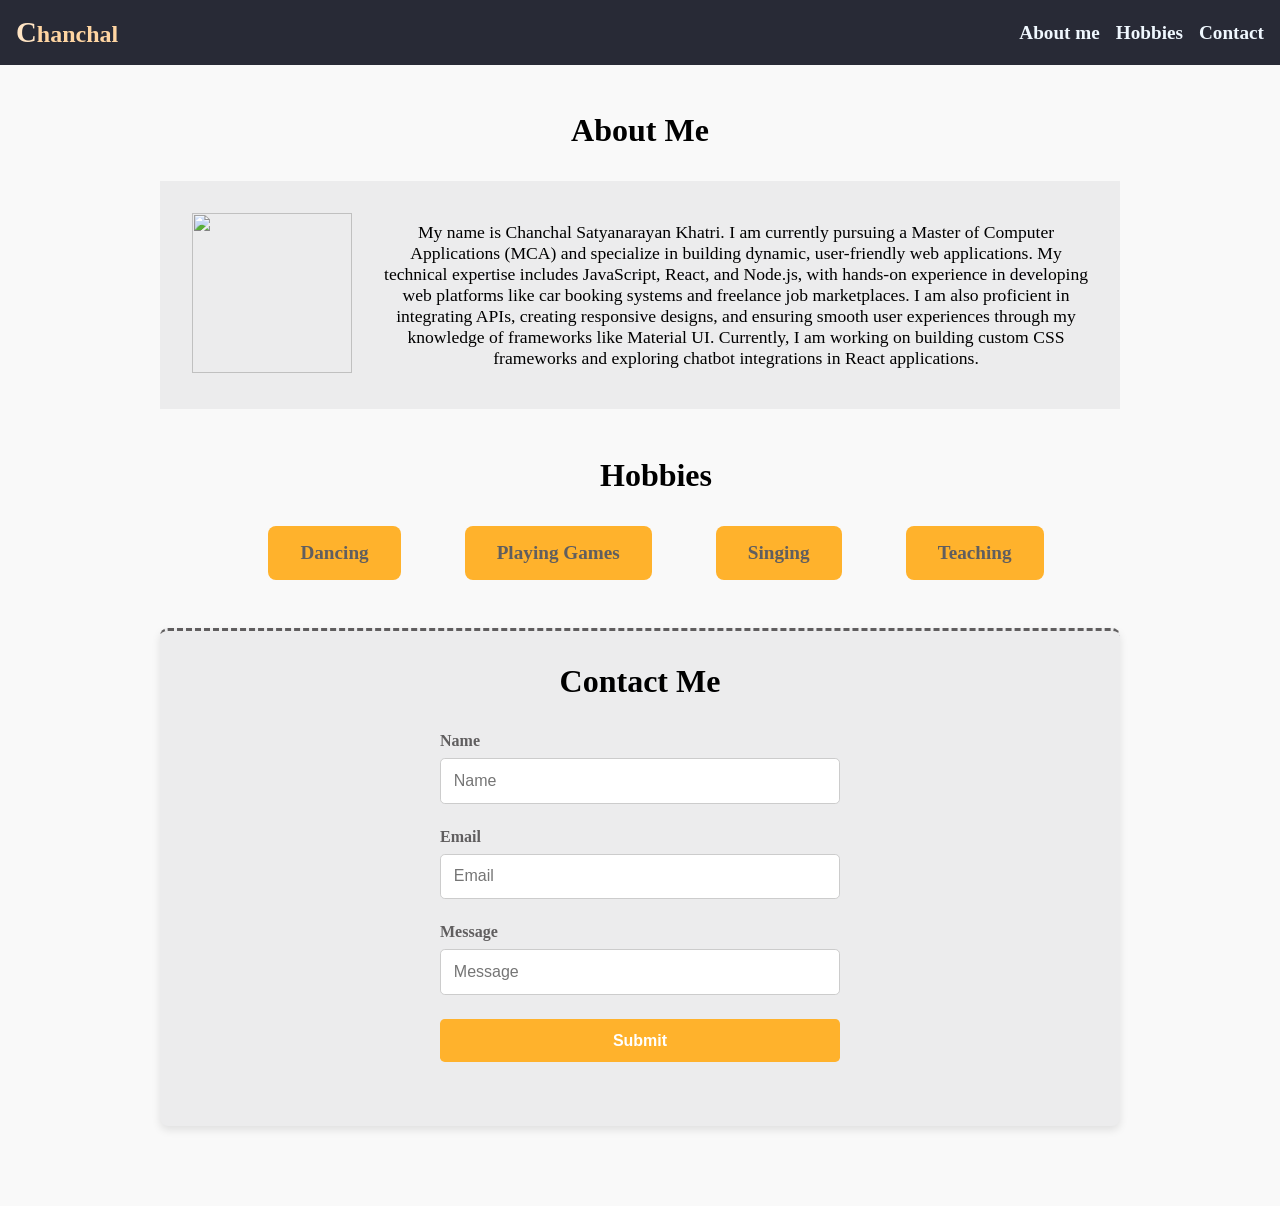
==== Assignment/ass1/ass1.html @ 0288c89b "ass1.html" ====
<!-- 
? Assignment - 1
? Title: Personal Profile
? 	
? Instructions: Create a personal profile webpage with the help of HTML, CSS & JS. Please complete the tasks below in order to create your Personal Profile Webpage	
? 	
? •	Task 1: A header with your name and a navigation menu.
? •	Task 2: A section with a brief bio and a photo.
? •	Task 3: A section with a list of your hobbies.
? •	Task 4: A form that allows visitors to send you a message.
? •	Task 5: Basic CSS styling to make the page visually appealing.
? •	Task 6: JavaScript to add interactivity, such as form validation and dynamic content updates.
 
-->

<!DOCTYPE html>
<html lang="en">
  <head>
    <meta charset="UTF-8" />
    <meta name="viewport" content="width=device-width, initial-scale=1.0" />
    <title>Document</title>
    <link rel="stylesheet" href="style1.css" />
  </head>
  <body>
    <div class="wrapper">
      <div class="container">
        <div class="header">
          <nav class="navbar">
            <div class="logo">
              <h1>hanchal</h1>
            </div>
            <div class="menu">
              <ul>
                <li><a href="#bio">About me</a></li>
                <li><a href="#hobbies">Hobbies</a></li>
                <li><a href="#msg">Contact</a></li>
              </ul>
            </div>
          </nav>
        </div>
        <div class="main">
          <div class="bio" id="bio">
            <div class="title"><h1>About Me</h1></div>
            <div class="below">
              <div class="profile">
                <img src="profile.png" alt="" />
              </div>
              <div class="desc">
                <p>
                  My name is Chanchal Satyanarayan Khatri. I am currently
                  pursuing a Master of Computer Applications (MCA) and
                  specialize in building dynamic, user-friendly web
                  applications. My technical expertise includes JavaScript,
                  React, and Node.js, with hands-on experience in developing web
                  platforms like car booking systems and freelance job
                  marketplaces. I am also proficient in integrating APIs,
                  creating responsive designs, and ensuring smooth user
                  experiences through my knowledge of frameworks like Material
                  UI. Currently, I am working on building custom CSS frameworks
                  and exploring chatbot integrations in React applications.
                </p>
              </div>
            </div>
          </div>
          <div class="hobbies" id="hobbies">
            <h1>Hobbies</h1>
            <ul>
              <li>Dancing</li>
              <li>Playing Games</li>
              <li>Singing</li>
              <li>Teaching</li>
              <!-- <li></li> -->
            </ul>
          </div>
          <div class="form" id="msg">
            <h1>Contact Me</h1>
            <form>
              <label for="name">
                <span>Name</span>
                <input
                  type="text"
                  name="name"
                  id="name"
                  placeholder="Name"
                  required
                />
              </label>
              <label for="email">
                <span>Email</span>
                <input
                  type="email"
                  name="email"
                  id="email"
                  placeholder="Email"
                  required
                />
              </label>
              <label for="message">
                <span>Message</span>
                <input
                  type="text"
                  name="message"
                  id="message"
                  placeholder="Message"
                  required
                />
              </label>
              <input type="submit" value="Submit" />
            </form>
          </div>
        </div>
      </div>
    </div>
    <script>
      // Form Validation
      document.addEventListener("DOMContentLoaded", function () {
        const form = document.querySelector("form");
        const nameInput = document.getElementById("name");
        const emailInput = document.getElementById("email");
        const messageInput = document.getElementById("message");

        // Form Submit Event
        form.addEventListener("submit", function (event) {
          let isValid = true;

          // Name Validation
          if (nameInput.value.trim() === "") {
            alert("Please enter your name");
            isValid = false;
          }

          // Email Validation
          if (!validateEmail(emailInput.value)) {
            alert("Please enter a valid email address");
            isValid = false;
          }

          // Message Validation
          if (messageInput.value.trim() === "") {
            alert("Please enter a message");
            isValid = false;
          }

          // Prevent form submission if validation fails
          if (!isValid) {
            event.preventDefault();
          } else {
            alert("Message sent successfully!");
          }
        });

        // Email validation helper function
        function validateEmail(email) {
          const re = /^[^\s@]+@[^\s@]+\.[^\s@]+$/;
          return re.test(String(email).toLowerCase());
        }
      });
    </script>
  </body>
</html>
---- Assignment/ass1/style1.css ----
*,
*::after,
*::before {
  padding: 0;
  margin: 0;
  box-sizing: border-box;
}

.container {
  height: 100%;
  display: flex;
  flex-flow: column;
  background: #f9f9f9;
  position: relative;
  overflow: hidden;
  text-align: center;
}

.navbar {
  width: 100%;
  display: flex;
  justify-content: space-between;
  background: #282a36;
  padding: 1rem;
  align-items: center;
  position: fixed;
}

.menu ul {
  display: flex;
  gap: 1rem;

  list-style: none;
}
a {
  text-decoration: none;
  color: aliceblue;
  font-size: 1.2rem;
  font-weight: bold;
}

.logo h1::before {
  content: "C";
  color: bisque;
  font-size: 1.8rem;
}
.logo h1 {
  color: #ffd5a2;
}

.below {
  display: flex;
  gap: 2rem;
  /* border: 1px solid #000; */
  padding: 2rem;
  background: #ececed;
}

.bio {
  display: flex;
  flex-flow: column;
  /* gap: 2rem; */
}

.bio h1 {
  margin: 2rem;
}

.bio .profile img {
  height: 10rem;
  width: 10rem;
}

.main {
  display: flex;
  flex-flow: column;
  /* align-items: center; */
  padding: 5rem 10rem;
}

.hobbies {
  width: 100%;
  margin: 1rem;
  display: flex;
  align-items: center;
  flex-flow: column;
}

.hobbies h1 {
  margin: 2rem;
}
.hobbies ul {
  display: flex;
  gap: 4rem;
  list-style: none;
}

.hobbies ul li {
  width: max-content;
  background: #ffb22c;
  padding: 1rem 2rem;
  font-weight: bold;
  border-radius: 0.5rem;
  color: #605e5f;
  font-size: 1.2rem;
}
.hobbies ul li:hover {
  background: #ffa304;
  transition: 0.5s all;
  cursor: pointer;
}
/* Form Styling */
.form {
  border-top: 3px solid #605e5f;
  border-top-style: dashed;
  margin-top: 2rem;
  width: 100%;
  display: flex;
  flex-flow: column;
  align-items: center;
  background-color: #ececed;
  padding: 2rem;
  border-radius: 0.5rem;
  box-shadow: 0px 4px 8px rgba(0, 0, 0, 0.1);
}

form {
  display: flex;
  flex-flow: column;
  width: 100%;
  max-width: 400px;
  gap: 1.5rem;
  margin: 2rem;
}

form label {
  display: flex;
  flex-flow: column;
  font-size: 1rem;
  font-weight: bold;
  color: #333;
  text-align: left;
}

form input[type="text"],
form input[type="email"] {
  padding: 0.8rem;
  border-radius: 0.3rem;
  border: 1px solid #ccc;
  font-size: 1rem;
  outline: none;
  transition: border-color 0.3s;
}

form input[type="text"]:focus,
form input[type="email"]:focus {
  border-color: #ffb22c;
}

form input[type="submit"] {
  padding: 0.8rem;
  background-color: #ffb22c;
  color: white;
  border: none;
  border-radius: 0.3rem;
  font-size: 1rem;
  font-weight: bold;
  cursor: pointer;
  transition: background-color 0.3s;
}

form input[type="submit"]:hover {
  background-color: #ffa304;
}

form span {
  margin-bottom: 0.5rem;
  color: #605e5f;
}

p {
  font-size: 1.1rem;
}

.desc {
  display: flex;
  align-items: center;
}
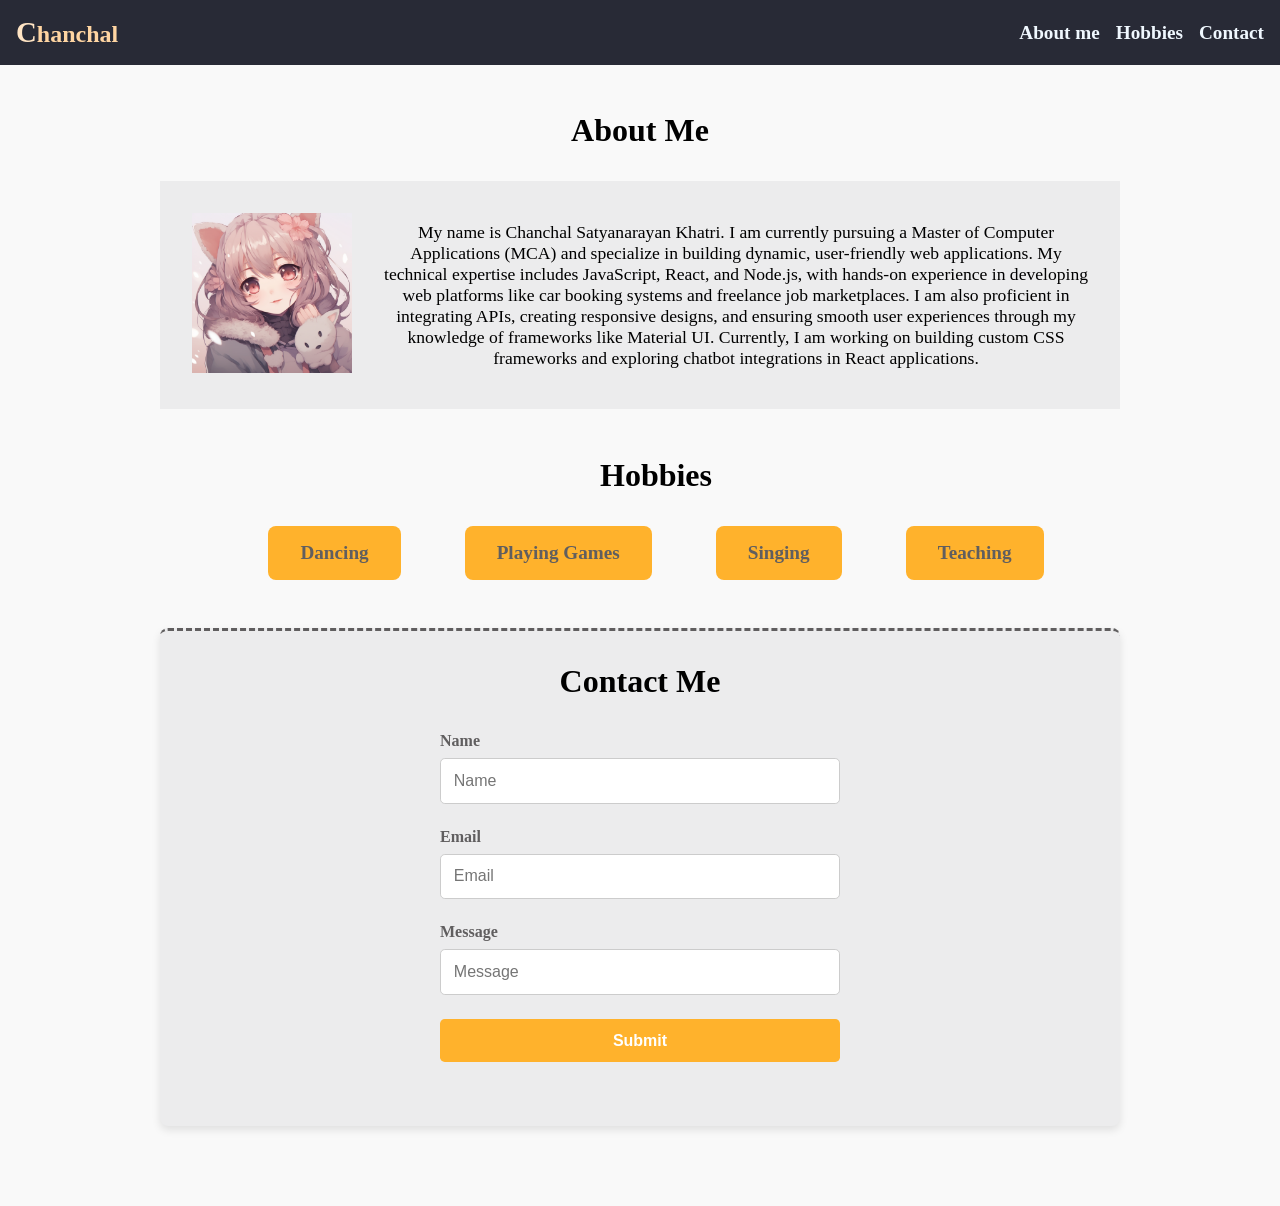
==== commit 2339e368: "ass1.html" ====
--- a/Assignment/ass1/ass1.html
+++ b/Assignment/ass1/ass1.html
@@ -1,160 +1,160 @@
-<!-- 
-? Assignment - 1
-? Title: Personal Profile
-? 	
-? Instructions: Create a personal profile webpage with the help of HTML, CSS & JS. Please complete the tasks below in order to create your Personal Profile Webpage	
-? 	
-? •	Task 1: A header with your name and a navigation menu.
-? •	Task 2: A section with a brief bio and a photo.
-? •	Task 3: A section with a list of your hobbies.
-? •	Task 4: A form that allows visitors to send you a message.
-? •	Task 5: Basic CSS styling to make the page visually appealing.
-? •	Task 6: JavaScript to add interactivity, such as form validation and dynamic content updates.
- 
--->
-
-<!DOCTYPE html>
-<html lang="en">
-  <head>
-    <meta charset="UTF-8" />
-    <meta name="viewport" content="width=device-width, initial-scale=1.0" />
-    <title>Document</title>
-    <link rel="stylesheet" href="style1.css" />
-  </head>
-  <body>
-    <div class="wrapper">
-      <div class="container">
-        <div class="header">
-          <nav class="navbar">
-            <div class="logo">
-              <h1>hanchal</h1>
-            </div>
-            <div class="menu">
-              <ul>
-                <li><a href="#bio">About me</a></li>
-                <li><a href="#hobbies">Hobbies</a></li>
-                <li><a href="#msg">Contact</a></li>
-              </ul>
-            </div>
-          </nav>
-        </div>
-        <div class="main">
-          <div class="bio" id="bio">
-            <div class="title"><h1>About Me</h1></div>
-            <div class="below">
-              <div class="profile">
-                <img src="profile.png" alt="" />
-              </div>
-              <div class="desc">
-                <p>
-                  My name is Chanchal Satyanarayan Khatri. I am currently
-                  pursuing a Master of Computer Applications (MCA) and
-                  specialize in building dynamic, user-friendly web
-                  applications. My technical expertise includes JavaScript,
-                  React, and Node.js, with hands-on experience in developing web
-                  platforms like car booking systems and freelance job
-                  marketplaces. I am also proficient in integrating APIs,
-                  creating responsive designs, and ensuring smooth user
-                  experiences through my knowledge of frameworks like Material
-                  UI. Currently, I am working on building custom CSS frameworks
-                  and exploring chatbot integrations in React applications.
-                </p>
-              </div>
-            </div>
-          </div>
-          <div class="hobbies" id="hobbies">
-            <h1>Hobbies</h1>
-            <ul>
-              <li>Dancing</li>
-              <li>Playing Games</li>
-              <li>Singing</li>
-              <li>Teaching</li>
-              <!-- <li></li> -->
-            </ul>
-          </div>
-          <div class="form" id="msg">
-            <h1>Contact Me</h1>
-            <form>
-              <label for="name">
-                <span>Name</span>
-                <input
-                  type="text"
-                  name="name"
-                  id="name"
-                  placeholder="Name"
-                  required
-                />
-              </label>
-              <label for="email">
-                <span>Email</span>
-                <input
-                  type="email"
-                  name="email"
-                  id="email"
-                  placeholder="Email"
-                  required
-                />
-              </label>
-              <label for="message">
-                <span>Message</span>
-                <input
-                  type="text"
-                  name="message"
-                  id="message"
-                  placeholder="Message"
-                  required
-                />
-              </label>
-              <input type="submit" value="Submit" />
-            </form>
-          </div>
-        </div>
-      </div>
-    </div>
-    <script>
-      // Form Validation
-      document.addEventListener("DOMContentLoaded", function () {
-        const form = document.querySelector("form");
-        const nameInput = document.getElementById("name");
-        const emailInput = document.getElementById("email");
-        const messageInput = document.getElementById("message");
-
-        // Form Submit Event
-        form.addEventListener("submit", function (event) {
-          let isValid = true;
-
-          // Name Validation
-          if (nameInput.value.trim() === "") {
-            alert("Please enter your name");
-            isValid = false;
-          }
-
-          // Email Validation
-          if (!validateEmail(emailInput.value)) {
-            alert("Please enter a valid email address");
-            isValid = false;
-          }
-
-          // Message Validation
-          if (messageInput.value.trim() === "") {
-            alert("Please enter a message");
-            isValid = false;
-          }
-
-          // Prevent form submission if validation fails
-          if (!isValid) {
-            event.preventDefault();
-          } else {
-            alert("Message sent successfully!");
-          }
-        });
-
-        // Email validation helper function
-        function validateEmail(email) {
-          const re = /^[^\s@]+@[^\s@]+\.[^\s@]+$/;
-          return re.test(String(email).toLowerCase());
-        }
-      });
-    </script>
-  </body>
-</html>+<!-- 
+? Assignment - 1
+? Title: Personal Profile
+? 	
+? Instructions: Create a personal profile webpage with the help of HTML, CSS & JS. Please complete the tasks below in order to create your Personal Profile Webpage	
+? 	
+? •	Task 1: A header with your name and a navigation menu.
+? •	Task 2: A section with a brief bio and a photo.
+? •	Task 3: A section with a list of your hobbies.
+? •	Task 4: A form that allows visitors to send you a message.
+? •	Task 5: Basic CSS styling to make the page visually appealing.
+? •	Task 6: JavaScript to add interactivity, such as form validation and dynamic content updates.
+ 
+-->
+
+<!DOCTYPE html>
+<html lang="en">
+  <head>
+    <meta charset="UTF-8" />
+    <meta name="viewport" content="width=device-width, initial-scale=1.0" />
+    <title>Document</title>
+    <link rel="stylesheet" href="style1.css" />
+  </head>
+  <body>
+    <div class="wrapper">
+      <div class="container">
+        <div class="header">
+          <nav class="navbar">
+            <div class="logo">
+              <h1>hanchal</h1>
+            </div>
+            <div class="menu">
+              <ul>
+                <li><a href="#bio">About me</a></li>
+                <li><a href="#hobbies">Hobbies</a></li>
+                <li><a href="#msg">Contact</a></li>
+              </ul>
+            </div>
+          </nav>
+        </div>
+        <div class="main">
+          <div class="bio" id="bio">
+            <div class="title"><h1>About Me</h1></div>
+            <div class="below">
+              <div class="profile">
+                <img src="profile.png" alt="" />
+              </div>
+              <div class="desc">
+                <p>
+                  My name is Chanchal Satyanarayan Khatri. I am currently
+                  pursuing a Master of Computer Applications (MCA) and
+                  specialize in building dynamic, user-friendly web
+                  applications. My technical expertise includes JavaScript,
+                  React, and Node.js, with hands-on experience in developing web
+                  platforms like car booking systems and freelance job
+                  marketplaces. I am also proficient in integrating APIs,
+                  creating responsive designs, and ensuring smooth user
+                  experiences through my knowledge of frameworks like Material
+                  UI. Currently, I am working on building custom CSS frameworks
+                  and exploring chatbot integrations in React applications.
+                </p>
+              </div>
+            </div>
+          </div>
+          <div class="hobbies" id="hobbies">
+            <h1>Hobbies</h1>
+            <ul>
+              <li>Dancing</li>
+              <li>Playing Games</li>
+              <li>Singing</li>
+              <li>Teaching</li>
+              <!-- <li></li> -->
+            </ul>
+          </div>
+          <div class="form" id="msg">
+            <h1>Contact Me</h1>
+            <form>
+              <label for="name">
+                <span>Name</span>
+                <input
+                  type="text"
+                  name="name"
+                  id="name"
+                  placeholder="Name"
+                  required
+                />
+              </label>
+              <label for="email">
+                <span>Email</span>
+                <input
+                  type="email"
+                  name="email"
+                  id="email"
+                  placeholder="Email"
+                  required
+                />
+              </label>
+              <label for="message">
+                <span>Message</span>
+                <input
+                  type="text"
+                  name="message"
+                  id="message"
+                  placeholder="Message"
+                  required
+                />
+              </label>
+              <input type="submit" value="Submit" />
+            </form>
+          </div>
+        </div>
+      </div>
+    </div>
+    <script>
+      // Form Validation
+      document.addEventListener("DOMContentLoaded", function () {
+        const form = document.querySelector("form");
+        const nameInput = document.getElementById("name");
+        const emailInput = document.getElementById("email");
+        const messageInput = document.getElementById("message");
+
+        // Form Submit Event
+        form.addEventListener("submit", function (event) {
+          let isValid = true;
+
+          // Name Validation
+          if (nameInput.value.trim() === "") {
+            alert("Please enter your name");
+            isValid = false;
+          }
+
+          // Email Validation
+          if (!validateEmail(emailInput.value)) {
+            alert("Please enter a valid email address");
+            isValid = false;
+          }
+
+          // Message Validation
+          if (messageInput.value.trim() === "") {
+            alert("Please enter a message");
+            isValid = false;
+          }
+
+          // Prevent form submission if validation fails
+          if (!isValid) {
+            event.preventDefault();
+          } else {
+            alert("Message sent successfully!");
+          }
+        });
+
+        // Email validation helper function
+        function validateEmail(email) {
+          const re = /^[^\s@]+@[^\s@]+\.[^\s@]+$/;
+          return re.test(String(email).toLowerCase());
+        }
+      });
+    </script>
+  </body>
+</html>
--- a/Assignment/ass1/style1.css
+++ b/Assignment/ass1/style1.css
@@ -1,188 +1,188 @@
-*,
-*::after,
-*::before {
-  padding: 0;
-  margin: 0;
-  box-sizing: border-box;
-}
-
-.container {
-  height: 100%;
-  display: flex;
-  flex-flow: column;
-  background: #f9f9f9;
-  position: relative;
-  overflow: hidden;
-  text-align: center;
-}
-
-.navbar {
-  width: 100%;
-  display: flex;
-  justify-content: space-between;
-  background: #282a36;
-  padding: 1rem;
-  align-items: center;
-  position: fixed;
-}
-
-.menu ul {
-  display: flex;
-  gap: 1rem;
-
-  list-style: none;
-}
-a {
-  text-decoration: none;
-  color: aliceblue;
-  font-size: 1.2rem;
-  font-weight: bold;
-}
-
-.logo h1::before {
-  content: "C";
-  color: bisque;
-  font-size: 1.8rem;
-}
-.logo h1 {
-  color: #ffd5a2;
-}
-
-.below {
-  display: flex;
-  gap: 2rem;
-  /* border: 1px solid #000; */
-  padding: 2rem;
-  background: #ececed;
-}
-
-.bio {
-  display: flex;
-  flex-flow: column;
-  /* gap: 2rem; */
-}
-
-.bio h1 {
-  margin: 2rem;
-}
-
-.bio .profile img {
-  height: 10rem;
-  width: 10rem;
-}
-
-.main {
-  display: flex;
-  flex-flow: column;
-  /* align-items: center; */
-  padding: 5rem 10rem;
-}
-
-.hobbies {
-  width: 100%;
-  margin: 1rem;
-  display: flex;
-  align-items: center;
-  flex-flow: column;
-}
-
-.hobbies h1 {
-  margin: 2rem;
-}
-.hobbies ul {
-  display: flex;
-  gap: 4rem;
-  list-style: none;
-}
-
-.hobbies ul li {
-  width: max-content;
-  background: #ffb22c;
-  padding: 1rem 2rem;
-  font-weight: bold;
-  border-radius: 0.5rem;
-  color: #605e5f;
-  font-size: 1.2rem;
-}
-.hobbies ul li:hover {
-  background: #ffa304;
-  transition: 0.5s all;
-  cursor: pointer;
-}
-/* Form Styling */
-.form {
-  border-top: 3px solid #605e5f;
-  border-top-style: dashed;
-  margin-top: 2rem;
-  width: 100%;
-  display: flex;
-  flex-flow: column;
-  align-items: center;
-  background-color: #ececed;
-  padding: 2rem;
-  border-radius: 0.5rem;
-  box-shadow: 0px 4px 8px rgba(0, 0, 0, 0.1);
-}
-
-form {
-  display: flex;
-  flex-flow: column;
-  width: 100%;
-  max-width: 400px;
-  gap: 1.5rem;
-  margin: 2rem;
-}
-
-form label {
-  display: flex;
-  flex-flow: column;
-  font-size: 1rem;
-  font-weight: bold;
-  color: #333;
-  text-align: left;
-}
-
-form input[type="text"],
-form input[type="email"] {
-  padding: 0.8rem;
-  border-radius: 0.3rem;
-  border: 1px solid #ccc;
-  font-size: 1rem;
-  outline: none;
-  transition: border-color 0.3s;
-}
-
-form input[type="text"]:focus,
-form input[type="email"]:focus {
-  border-color: #ffb22c;
-}
-
-form input[type="submit"] {
-  padding: 0.8rem;
-  background-color: #ffb22c;
-  color: white;
-  border: none;
-  border-radius: 0.3rem;
-  font-size: 1rem;
-  font-weight: bold;
-  cursor: pointer;
-  transition: background-color 0.3s;
-}
-
-form input[type="submit"]:hover {
-  background-color: #ffa304;
-}
-
-form span {
-  margin-bottom: 0.5rem;
-  color: #605e5f;
-}
-
-p {
-  font-size: 1.1rem;
-}
-
-.desc {
-  display: flex;
-  align-items: center;
-}+*,
+*::after,
+*::before {
+  padding: 0;
+  margin: 0;
+  box-sizing: border-box;
+}
+
+.container {
+  height: 100%;
+  display: flex;
+  flex-flow: column;
+  background: #f9f9f9;
+  position: relative;
+  overflow: hidden;
+  text-align: center;
+}
+
+.navbar {
+  width: 100%;
+  display: flex;
+  justify-content: space-between;
+  background: #282a36;
+  padding: 1rem;
+  align-items: center;
+  position: fixed;
+}
+
+.menu ul {
+  display: flex;
+  gap: 1rem;
+
+  list-style: none;
+}
+a {
+  text-decoration: none;
+  color: aliceblue;
+  font-size: 1.2rem;
+  font-weight: bold;
+}
+
+.logo h1::before {
+  content: "C";
+  color: bisque;
+  font-size: 1.8rem;
+}
+.logo h1 {
+  color: #ffd5a2;
+}
+
+.below {
+  display: flex;
+  gap: 2rem;
+  /* border: 1px solid #000; */
+  padding: 2rem;
+  background: #ececed;
+}
+
+.bio {
+  display: flex;
+  flex-flow: column;
+  /* gap: 2rem; */
+}
+
+.bio h1 {
+  margin: 2rem;
+}
+
+.bio .profile img {
+  height: 10rem;
+  width: 10rem;
+}
+
+.main {
+  display: flex;
+  flex-flow: column;
+  /* align-items: center; */
+  padding: 5rem 10rem;
+}
+
+.hobbies {
+  width: 100%;
+  margin: 1rem;
+  display: flex;
+  align-items: center;
+  flex-flow: column;
+}
+
+.hobbies h1 {
+  margin: 2rem;
+}
+.hobbies ul {
+  display: flex;
+  gap: 4rem;
+  list-style: none;
+}
+
+.hobbies ul li {
+  width: max-content;
+  background: #ffb22c;
+  padding: 1rem 2rem;
+  font-weight: bold;
+  border-radius: 0.5rem;
+  color: #605e5f;
+  font-size: 1.2rem;
+}
+.hobbies ul li:hover {
+  background: #ffa304;
+  transition: 0.5s all;
+  cursor: pointer;
+}
+/* Form Styling */
+.form {
+  border-top: 3px solid #605e5f;
+  border-top-style: dashed;
+  margin-top: 2rem;
+  width: 100%;
+  display: flex;
+  flex-flow: column;
+  align-items: center;
+  background-color: #ececed;
+  padding: 2rem;
+  border-radius: 0.5rem;
+  box-shadow: 0px 4px 8px rgba(0, 0, 0, 0.1);
+}
+
+form {
+  display: flex;
+  flex-flow: column;
+  width: 100%;
+  max-width: 400px;
+  gap: 1.5rem;
+  margin: 2rem;
+}
+
+form label {
+  display: flex;
+  flex-flow: column;
+  font-size: 1rem;
+  font-weight: bold;
+  color: #333;
+  text-align: left;
+}
+
+form input[type="text"],
+form input[type="email"] {
+  padding: 0.8rem;
+  border-radius: 0.3rem;
+  border: 1px solid #ccc;
+  font-size: 1rem;
+  outline: none;
+  transition: border-color 0.3s;
+}
+
+form input[type="text"]:focus,
+form input[type="email"]:focus {
+  border-color: #ffb22c;
+}
+
+form input[type="submit"] {
+  padding: 0.8rem;
+  background-color: #ffb22c;
+  color: white;
+  border: none;
+  border-radius: 0.3rem;
+  font-size: 1rem;
+  font-weight: bold;
+  cursor: pointer;
+  transition: background-color 0.3s;
+}
+
+form input[type="submit"]:hover {
+  background-color: #ffa304;
+}
+
+form span {
+  margin-bottom: 0.5rem;
+  color: #605e5f;
+}
+
+p {
+  font-size: 1.1rem;
+}
+
+.desc {
+  display: flex;
+  align-items: center;
+}
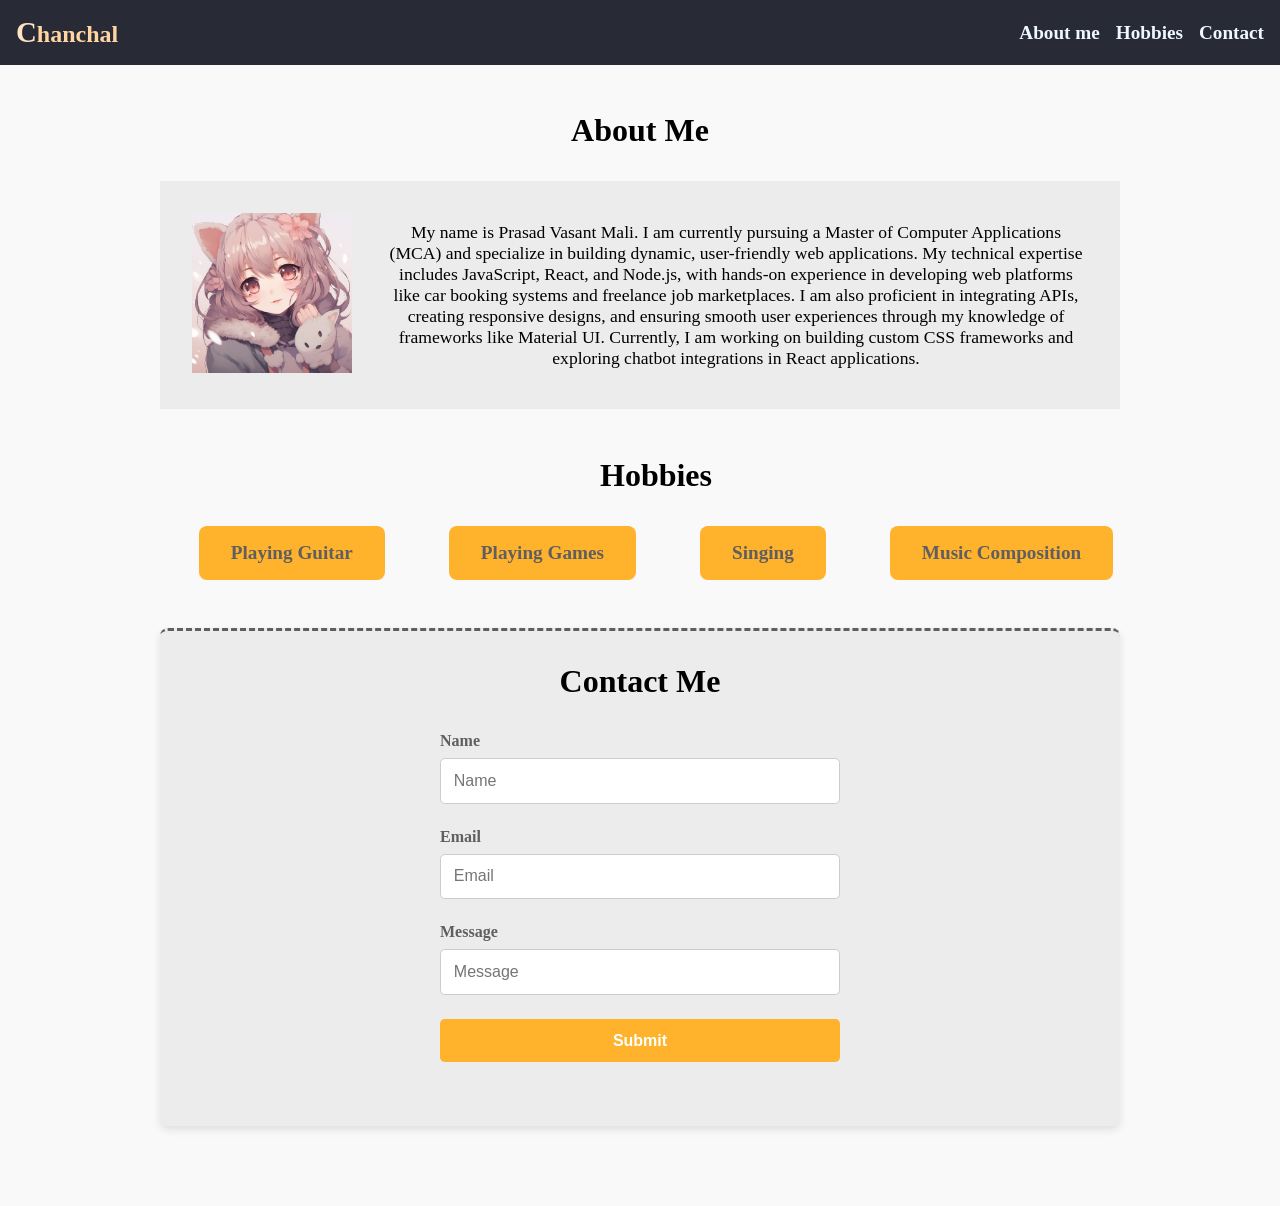
==== commit 5966bb36: "Update ass1.html" ====
--- a/Assignment/ass1/ass1.html
+++ b/Assignment/ass1/ass1.html
@@ -47,7 +47,7 @@
               </div>
               <div class="desc">
                 <p>
-                  My name is Chanchal Satyanarayan Khatri. I am currently
+                  My name is Prasad Vasant Mali. I am currently
                   pursuing a Master of Computer Applications (MCA) and
                   specialize in building dynamic, user-friendly web
                   applications. My technical expertise includes JavaScript,
@@ -65,10 +65,10 @@
           <div class="hobbies" id="hobbies">
             <h1>Hobbies</h1>
             <ul>
-              <li>Dancing</li>
+              <li>Playing Guitar</li>
               <li>Playing Games</li>
               <li>Singing</li>
-              <li>Teaching</li>
+              <li>Music Composition</li>
               <!-- <li></li> -->
             </ul>
           </div>
